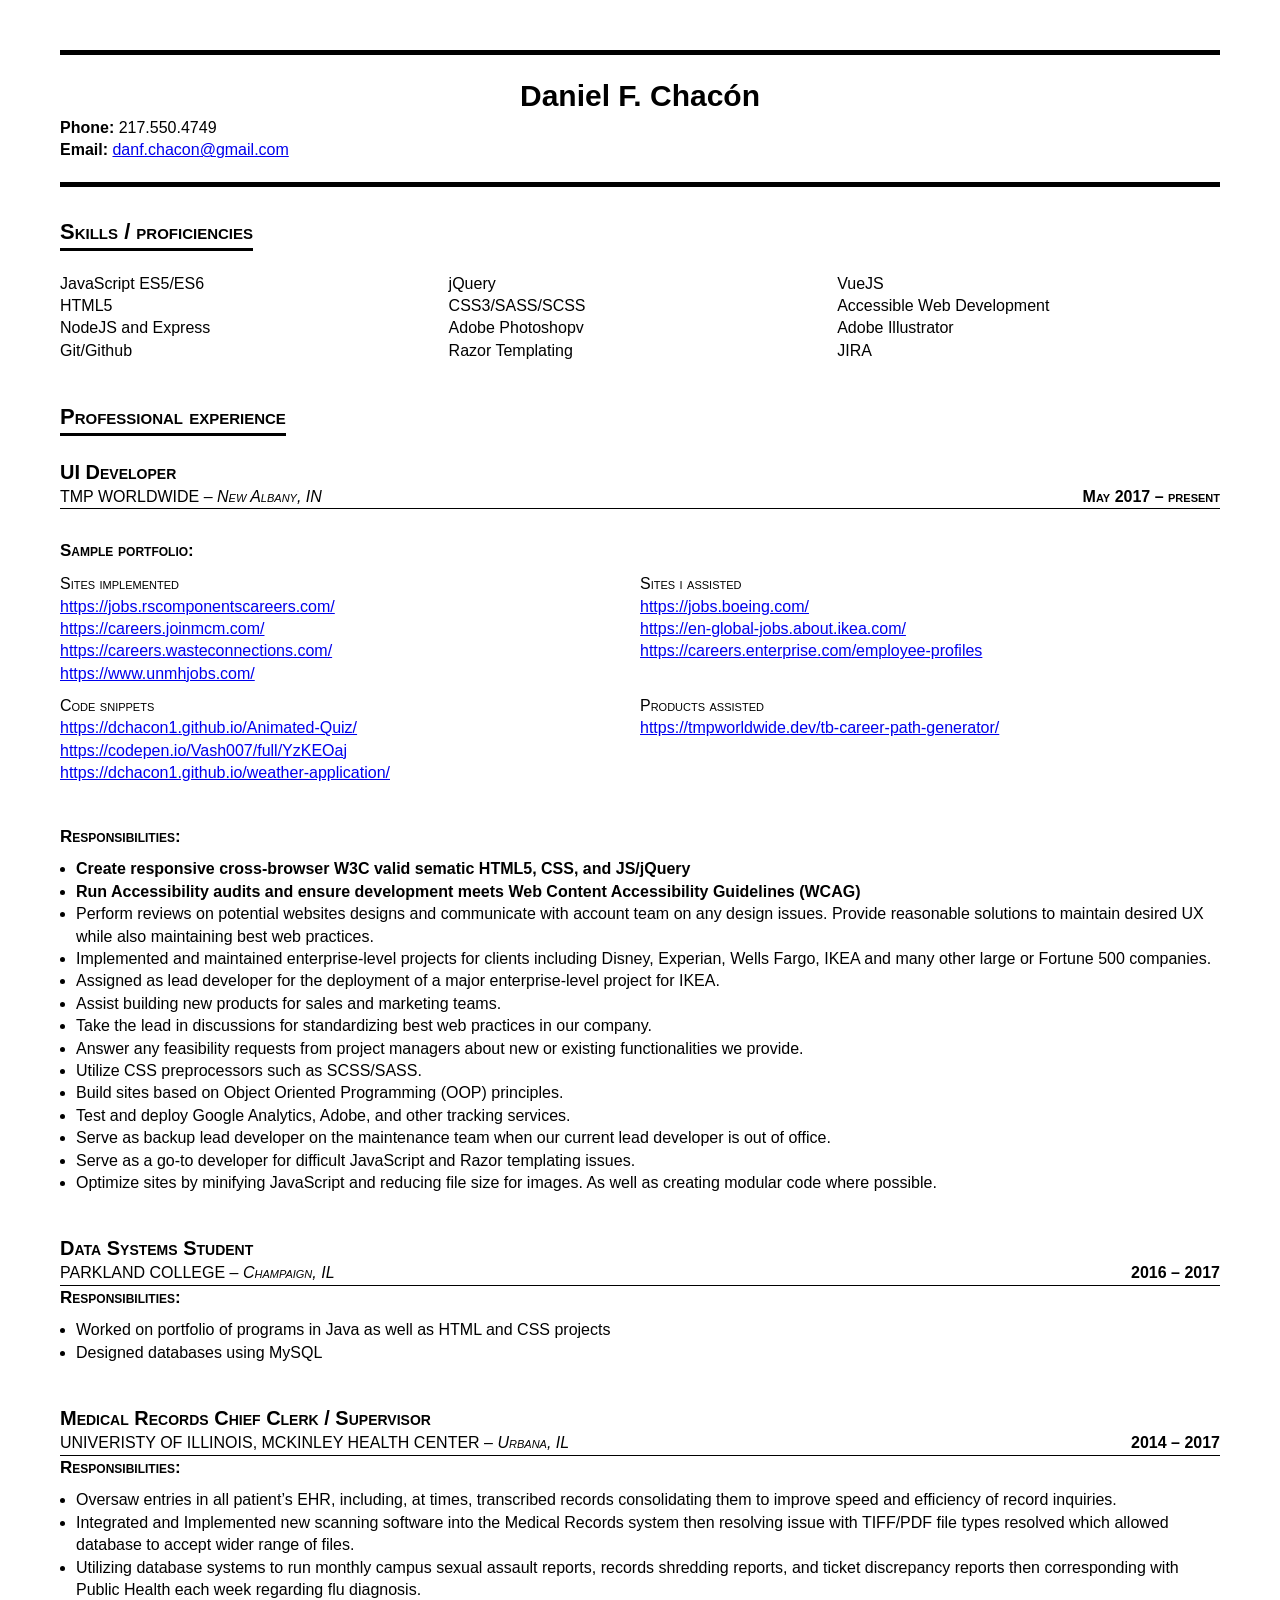
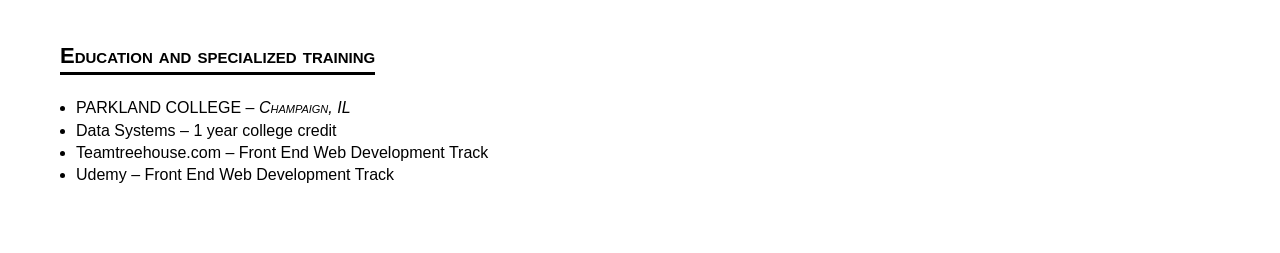
==== index.html @ 180a4549 "Rename resume to index.html" ====
<!DOCTYPE html>
<html lang="en">
    <head>
        <meta charset="utf-8">
        <meta name="viewport" content="width=device-width, initial-scale=1">
        <meta name="robots" content="noindex, nofollow" />
        <link rel="shortcut icon" type="image/png" sizes="32x32" href="#">
        <title>Resume</title>

        <link rel="stylesheet" href="./css/style.css">
    </head>
    <body>
        <div class="page-wrapper">
            <header class="page-header">
                <h1 class="page-heading">Daniel F. Chacón</h1>

                <p><b>Phone:</b> 217.550.4749</p>
                <p><b>Email:</b> <a href="mailto:danf.chacon@gmail.com">danf.chacon@gmail.com</a></p>

            </header>

            <main class="page-main">
                <section class="main-skills">
                    <h2 class="section-heading">Skills / Proficiencies</h2>

                    <ul class="flex-three-col skill-list">
                        <li>JavaScript ES5/ES6</li>
                        <li>jQuery</li>
                        <li>VueJS</li>
                        <li>HTML5</li>
                        <li>CSS3/SASS/SCSS</li>
                        <li>Accessible Web Development</li>
                        <li>NodeJS and Express</li>
                        <li>Adobe Photoshopv</li>
                        <li>Adobe Illustrator</li>
                        <li>Git/Github</li>
                        <li>Razor Templating</li>
                        <li>JIRA</li>
                    </ul>
                </section>
                

                <section class="main-experience">
                    <h2 class="section-heading">Professional Experience</h2>

                    <div class="job-details">
                        <h3 class="job-title">UI Developer</h3>

                        <div class="descriptor-wrapper">
                            <p><span class="job-company">TMP Worldwide</span> &ndash; <i class="job-location">New Albany, IN</i></p>
                            <p class="job-date">May 2017 &ndash; Present</p>
                        </div>
    

                        <div class="portfolio-addition">
                            <h4 class="section-sub-heading">Sample Portfolio</h4>
    
                            <dl class="flex-two-col portfolio-list">
                                <div>
                                    <dt class="portfolio-list__title">Sites Implemented</dt>
                                    <dd class="portfolio-list__desc">
                                        <ul>
                                            <li><a href="https://jobs.rscomponentscareers.com/" rel="nofollow noreferrer">https://jobs.rscomponentscareers.com/</a></li>
                                            <li><a href="https://careers.joinmcm.com/" rel="nofollow noreferrer">https://careers.joinmcm.com/</a></li>
                                            <li><a href="https://careers.wasteconnections.com/" rel="nofollow noreferrer">https://careers.wasteconnections.com/</a></li>
                                            <li><a href="https://www.unmhjobs.com/" rel="nofollow noreferrer">https://www.unmhjobs.com/</a></li>
                                        </ul>
                                    </dd>
                                </div>
                                
                                <div>
                                    <dt class="portfolio-list__title">Sites I assisted</dt>
                                    <dd class="portfolio-list__desc">
                                        <ul>
                                            <li><a href="https://jobs.boeing.com/" rel="nofollow noreferrer">https://jobs.boeing.com/</a></li>
                                            <li><a href="https://en-global-jobs.about.ikea.com/" rel="nofollow noreferrer">https://en-global-jobs.about.ikea.com/</a></li>
                                            <li><a href="https://careers.enterprise.com/employee-profiles " rel="nofollow noreferrer">https://careers.enterprise.com/employee-profiles </a></li>
                                        </ul>
                                    </dd>
                                </div>
                                    
                                <div>
                                    <dt class="portfolio-list__title">Code Snippets</dt>
                                    <dd class="portfolio-list__desc">
                                        <ul>
                                            <li><a href="https://dchacon1.github.io/Animated-Quiz/" rel="nofollow noreferrer">https://dchacon1.github.io/Animated-Quiz/</a></li>
                                            <li><a href="https://codepen.io/Vash007/full/YzKEOaj" rel="nofollow noreferrer">https://codepen.io/Vash007/full/YzKEOaj</a></li>
                                            <li><a href="https://dchacon1.github.io/weather-application/" rel="nofollow noreferrer">https://dchacon1.github.io/weather-application/</a></li>
                                        </ul>
                                    </dd>
                                </div>
                                    
                                <div>
                                    <dt class="portfolio-list__title">Products Assisted</dt>
                                    <dd class="portfolio-list__desc">
                                        <ul>
                                            <li><a href="https://tmpworldwide.dev/tb-career-path-generator/" rel="nofollow noreferrer">https://tmpworldwide.dev/tb-career-path-generator/</a></li>
                                        </ul>
                                    </dd>
                                </div>
        
                            </dl>
                        </div>
                        
    
                        <h4 class="section-sub-heading">Responsibilities</h4>
    
                        <ul class="disc-list">
                            <li><b>Create responsive cross-browser W3C valid sematic HTML5, CSS, and JS/jQuery</b></li>
                            <li><b>Run Accessibility audits and ensure development meets Web Content Accessibility Guidelines (WCAG)</b> </li>
                            <li>Perform reviews on potential websites designs and communicate with account team on any design issues. Provide reasonable solutions to maintain desired UX while also maintaining best web practices.</li>
                            <li>Implemented and maintained enterprise-level projects for clients including Disney, Experian, Wells Fargo, IKEA and many other large or Fortune 500 companies.</li>
                            <li>Assigned as lead developer for the deployment of a major enterprise-level project for IKEA.</li>
                            <li>Assist building new products for sales and marketing teams.</li>
                            <li>Take the lead in discussions for standardizing best web practices in our company.</li>
                            <li>Answer any feasibility requests from project managers about new or existing functionalities we provide.</li>
                            <li>Utilize CSS preprocessors such as SCSS/SASS.</li>
                            <li>Build sites based on Object Oriented Programming (OOP) principles. </li>
                            <li>Test and deploy Google Analytics, Adobe, and other tracking services.</li>
                            <li>Serve as backup lead developer on the maintenance team when our current lead developer is out of office.</li>
                            <li>Serve as a go-to developer for difficult JavaScript and Razor templating issues.</li>
                            <li>Optimize sites by minifying JavaScript and reducing file size for images. As well as creating modular code where possible.</li>
                        </ul>
                    </div>




    
                    <div class="job-details">
                        <h3 class="job-title">Data Systems Student</h3>

                        <div class="descriptor-wrapper">
                            <p><span class="job-company">Parkland College</span> &ndash; <i class="job-location">Champaign, IL</i></p>
                            <p class="job-date">2016 &ndash; 2017</p>
                        </div>

                        <h4 class="section-sub-heading">Responsibilities</h4>
                        
                        <ul class="disc-list">
                            <li>Worked on portfolio of programs in Java as well as HTML and CSS projects</li>
                            <li>Designed databases using MySQL</li>
                        </ul>
                    </div>




                    <div class="job-details">
                        <h3 class="job-title">Medical Records Chief Clerk / Supervisor</h3>

                        <div class="descriptor-wrapper">
                            <p><span class="job-company">Univeristy of Illinois, McKinley Health Center</span> &ndash; <i class="job-location">Urbana, IL</i></p>
                            <p class="job-date">2014 &ndash; 2017</p>
                        </div>

                        <h4 class="section-sub-heading">Responsibilities</h4>
                        
                        <ul class="disc-list">
                            <li>Oversaw entries in all patient’s EHR, including, at times, transcribed records consolidating them to improve speed and efficiency of record inquiries.</li>
                            <li>Integrated and Implemented new scanning software into the Medical Records system then resolving issue with TIFF/PDF file types resolved which allowed database to accept wider range of files.</li>
                            <li>Utilizing database systems to run monthly campus sexual assault reports, records shredding reports, and ticket discrepancy reports then corresponding with Public Health each week regarding flu diagnosis.</li> 
                        </ul>
                    </div>
                    
                </section>

                <section class="education">
                    <h2 class="section-heading">Education and Specialized Training</h2>

                    <ul class="disc-list">
                        <li><span class="job-company">Parkland College</span> &ndash; <i class="job-location">Champaign, IL</i></li>
                        <li>Data Systems &ndash; 1 year college credit</li>
                        <li>Teamtreehouse.com &ndash; Front End Web Development Track</li>
                        <li>Udemy &ndash; Front End Web Development Track</li>
                    </ul>
                </section>

            </main>
            <footer>

            </footer>
        </div>
    </body>
</html>
---- css/style.css ----
a,abbr,acronym,address,applet,article,aside,audio,b,big,blockquote,body,button,canvas,caption,center,cite,code,dd,del,details,dfn,div,dl,dt,em,embed,fieldset,figcaption,figure,footer,form,h1,h2,h3,h4,h5,h6,header,hgroup,html,i,iframe,img,input,ins,kbd,label,legend,li,main,mark,menu,nav,object,ol,output,p,pre,q,ruby,s,samp,section,section,select,small,span,strike,strong,sub,summary,sup,table,tbody,td,textarea,tfoot,th,thead,time,tr,tt,u,ul,var,video{margin:0;padding:0;border:0;font-size:100%;font:inherit;vertical-align:baseline}article,aside,details,figcaption,figure,footer,header,hgroup,main,menu,nav,section{display:block}ol,ul{padding:0;margin:0;list-style:none}blockquote,q{quotes:none}blockquote:after,blockquote:before,q:after,q:before{content:'';content:none}table{border-collapse:collapse;border-spacing:0}[role="button"],[type='submit'],[type='button'],[type='reset'],button{border:none;border-radius:0;background:none;cursor:pointer;padding:0;-webkit-appearance:none;-moz-appearance:none;appearance:none;-webkit-border-radius:0}[type="checkbox"],[type="radio"],[type="checkbox"]+label,[type="radio"]+label{cursor:pointer}b,strong{font-weight:bold}*{box-sizing:border-box}.page-header,.section-heading,.descriptor-wrapper{border-style:solid;border-color:#000}.section-heading,.section-sub-heading,.portfolio-list__title,.job-title,.job-company,.job-location,.job-date{font-variant:small-caps;text-transform:lowercase}.section-heading::first-letter,.section-sub-heading::first-letter,.portfolio-list__title::first-letter,.job-title::first-letter,.job-company::first-letter,.job-location::first-letter,.job-date::first-letter{text-transform:uppercase}html{background-color:gray}body{font-family:-apple-system, BlinkMacSystemFont, 'Segoe UI', Roboto, Oxygen, Ubuntu, Cantarell, 'Open Sans', 'Helvetica Neue', sans-serif;margin-left:auto;margin-right:auto;max-width:1440px;background-color:#fff;font-size:16px;line-height:1.4}.page-wrapper{margin-left:auto;margin-right:auto;max-width:1200px;padding:50px 20px}.page-header{border-top-width:5px;border-bottom-width:5px;padding:20px 0;margin-bottom:30px}.page-heading{font-size:30px;font-weight:bold;text-align:center}.section-heading,.section-sub-heading{font-weight:bold}.section-heading{margin-bottom:1em;font-size:22px;border-bottom-width:3px;display:inline-block}.section-sub-heading{font-size:17px;margin-bottom:10px}.section-sub-heading:after{content:':'}.disc-list{margin-left:1em;margin-bottom:1em;list-style:disc}.flex-three-col{display:flex;flex-wrap:wrap;justify-content:space-between}.flex-three-col>*{flex:0 0 33%;min-width:33%}.flex-two-col,.descriptor-wrapper{display:flex;flex-wrap:wrap;justify-content:space-between}.flex-two-col>*,.descriptor-wrapper>*{flex:0 0 50%;min-width:50%}.main-skills{margin-bottom:20px}.skill-list{padding:0 0 20px}.portfolio-addition{margin:30px 0}.portfolio-list{margin-bottom:30px}.portfolio-list>*{margin-bottom:10px}.descriptor-wrapper{border-bottom-width:1px}.descriptor-wrapper>*:last-child{text-align:right}.job-details{margin-bottom:40px}.job-title{font-size:20px;font-weight:bold;text-transform:capitalize}.job-company{text-transform:uppercase}.job-location{font-style:italic;text-transform:capitalize}.job-date{font-weight:bold}
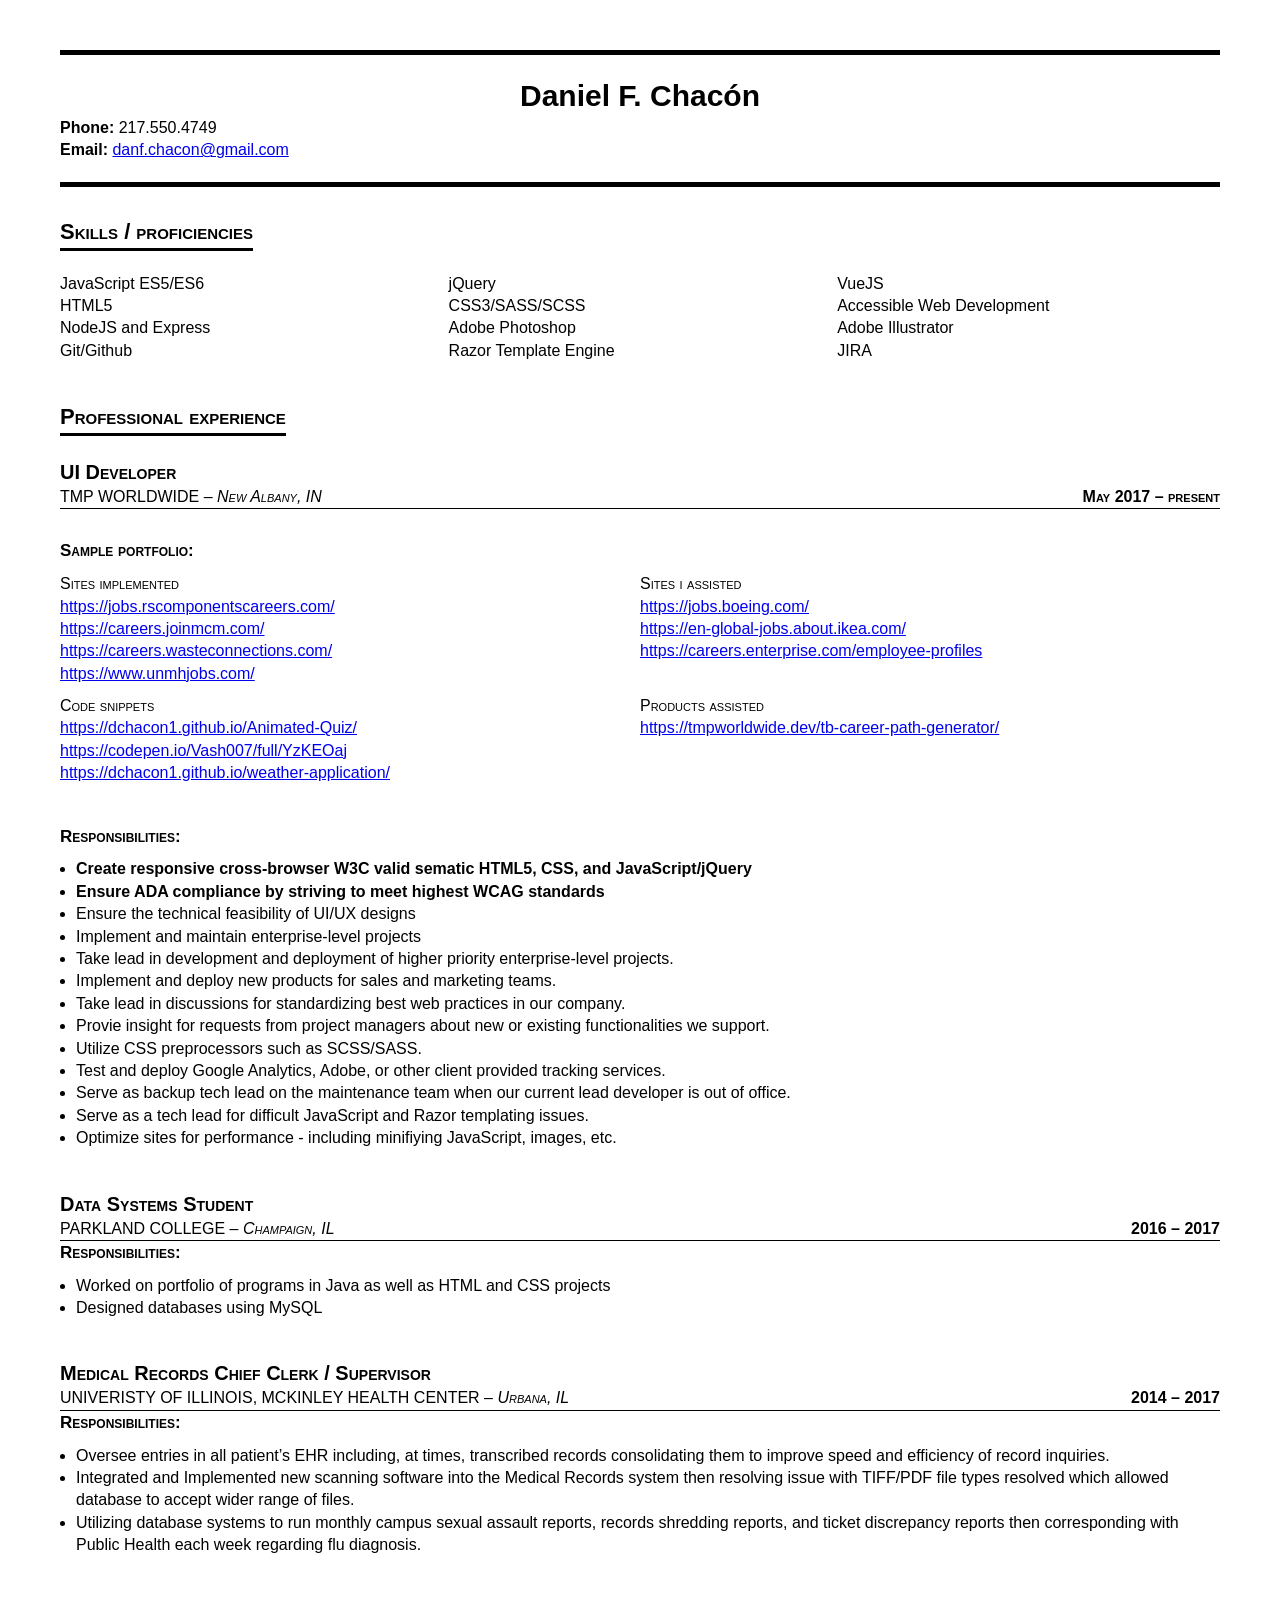
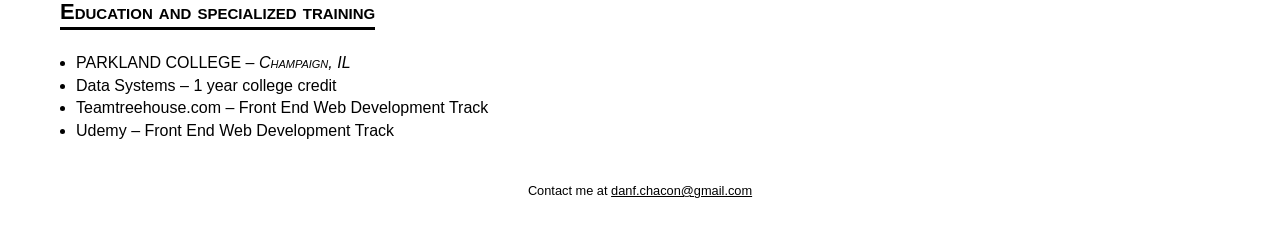
==== commit aa9de6ab: "Restructure directory, correct spelling errors, add footer" ====
--- a/index.html
+++ b/index.html
@@ -4,10 +4,10 @@
         <meta charset="utf-8">
         <meta name="viewport" content="width=device-width, initial-scale=1">
         <meta name="robots" content="noindex, nofollow" />
-        <link rel="shortcut icon" type="image/png" sizes="32x32" href="#">
+        <link rel="shortcut icon" type="image/png" sizes="32x32" href="./public/images/favicon.png">
         <title>Resume</title>
 
-        <link rel="stylesheet" href="./css/style.css">
+        <link rel="stylesheet" href="./public/css/style.css">
     </head>
     <body>
         <div class="page-wrapper">
@@ -31,10 +31,10 @@
                         <li>CSS3/SASS/SCSS</li>
                         <li>Accessible Web Development</li>
                         <li>NodeJS and Express</li>
-                        <li>Adobe Photoshopv</li>
+                        <li>Adobe Photoshop</li>
                         <li>Adobe Illustrator</li>
                         <li>Git/Github</li>
-                        <li>Razor Templating</li>
+                        <li>Razor Template Engine</li>
                         <li>JIRA</li>
                     </ul>
                 </section>
@@ -106,20 +106,19 @@
                         <h4 class="section-sub-heading">Responsibilities</h4>
     
                         <ul class="disc-list">
-                            <li><b>Create responsive cross-browser W3C valid sematic HTML5, CSS, and JS/jQuery</b></li>
-                            <li><b>Run Accessibility audits and ensure development meets Web Content Accessibility Guidelines (WCAG)</b> </li>
-                            <li>Perform reviews on potential websites designs and communicate with account team on any design issues. Provide reasonable solutions to maintain desired UX while also maintaining best web practices.</li>
-                            <li>Implemented and maintained enterprise-level projects for clients including Disney, Experian, Wells Fargo, IKEA and many other large or Fortune 500 companies.</li>
-                            <li>Assigned as lead developer for the deployment of a major enterprise-level project for IKEA.</li>
-                            <li>Assist building new products for sales and marketing teams.</li>
-                            <li>Take the lead in discussions for standardizing best web practices in our company.</li>
-                            <li>Answer any feasibility requests from project managers about new or existing functionalities we provide.</li>
+                            <li><b>Create responsive cross-browser W3C valid sematic HTML5, CSS, and JavaScript/jQuery</b></li>
+                            <li><b>Ensure ADA compliance by striving to meet highest WCAG standards</b> </li>
+                            <li>Ensure the technical feasibility of UI/UX designs</li>
+                            <li>Implement and maintain enterprise-level projects</li>
+                            <li>Take lead in development and deployment of higher priority enterprise-level projects.</li>
+                            <li>Implement and deploy new products for sales and marketing teams.</li>
+                            <li>Take lead in discussions for standardizing best web practices in our company.</li>
+                            <li>Provie insight for requests from project managers about new or existing functionalities we support.</li>
                             <li>Utilize CSS preprocessors such as SCSS/SASS.</li>
-                            <li>Build sites based on Object Oriented Programming (OOP) principles. </li>
-                            <li>Test and deploy Google Analytics, Adobe, and other tracking services.</li>
-                            <li>Serve as backup lead developer on the maintenance team when our current lead developer is out of office.</li>
-                            <li>Serve as a go-to developer for difficult JavaScript and Razor templating issues.</li>
-                            <li>Optimize sites by minifying JavaScript and reducing file size for images. As well as creating modular code where possible.</li>
+                            <li>Test and deploy Google Analytics, Adobe, or other client provided tracking services.</li>
+                            <li>Serve as backup tech lead on the maintenance team when our current lead developer is out of office.</li>
+                            <li>Serve as a tech lead for difficult JavaScript and Razor templating issues.</li>
+                            <li>Optimize sites for performance - including minifiying JavaScript, images, etc.</li>
                         </ul>
                     </div>
 
@@ -157,7 +156,7 @@
                         <h4 class="section-sub-heading">Responsibilities</h4>
                         
                         <ul class="disc-list">
-                            <li>Oversaw entries in all patient’s EHR, including, at times, transcribed records consolidating them to improve speed and efficiency of record inquiries.</li>
+                            <li>Oversee entries in all patient’s EHR including, at times, transcribed records consolidating them to improve speed and efficiency of record inquiries.</li>
                             <li>Integrated and Implemented new scanning software into the Medical Records system then resolving issue with TIFF/PDF file types resolved which allowed database to accept wider range of files.</li>
                             <li>Utilizing database systems to run monthly campus sexual assault reports, records shredding reports, and ticket discrepancy reports then corresponding with Public Health each week regarding flu diagnosis.</li> 
                         </ul>
@@ -177,8 +176,9 @@
                 </section>
 
             </main>
-            <footer>
 
+            <footer class="page-footer">
+                <small>Contact me at <a href="mailto:danf.chacon@gmail.com">danf.chacon@gmail.com</a></small>
             </footer>
         </div>
     </body>
--- a/public/css/style.css
+++ b/public/css/style.css
@@ -0,0 +1 @@
+a,abbr,acronym,address,applet,article,aside,audio,b,big,blockquote,body,button,canvas,caption,center,cite,code,dd,del,details,dfn,div,dl,dt,em,embed,fieldset,figcaption,figure,footer,form,h1,h2,h3,h4,h5,h6,header,hgroup,html,i,iframe,img,input,ins,kbd,label,legend,li,main,mark,menu,nav,object,ol,output,p,pre,q,ruby,s,samp,section,section,select,small,span,strike,strong,sub,summary,sup,table,tbody,td,textarea,tfoot,th,thead,time,tr,tt,u,ul,var,video{margin:0;padding:0;border:0;font-size:100%;font:inherit;vertical-align:baseline}article,aside,details,figcaption,figure,footer,header,hgroup,main,menu,nav,section{display:block}ol,ul{padding:0;margin:0;list-style:none}blockquote,q{quotes:none}blockquote:after,blockquote:before,q:after,q:before{content:'';content:none}table{border-collapse:collapse;border-spacing:0}[role="button"],[type='submit'],[type='button'],[type='reset'],button{border:none;border-radius:0;background:none;cursor:pointer;padding:0;-webkit-appearance:none;-moz-appearance:none;appearance:none;-webkit-border-radius:0}[type="checkbox"],[type="radio"],[type="checkbox"]+label,[type="radio"]+label{cursor:pointer}b,strong{font-weight:bold}*{box-sizing:border-box}.page-header,.section-heading,.descriptor-wrapper{border-style:solid;border-color:#000}.section-heading,.section-sub-heading,.portfolio-list__title,.job-title,.job-company,.job-location,.job-date{font-variant:small-caps;text-transform:lowercase}.section-heading::first-letter,.section-sub-heading::first-letter,.portfolio-list__title::first-letter,.job-title::first-letter,.job-company::first-letter,.job-location::first-letter,.job-date::first-letter{text-transform:uppercase}html{background-color:gray}body{font-family:-apple-system, BlinkMacSystemFont, 'Segoe UI', Roboto, Oxygen, Ubuntu, Cantarell, 'Open Sans', 'Helvetica Neue', sans-serif;margin-left:auto;margin-right:auto;max-width:1440px;background-color:#fff;font-size:16px;line-height:1.4}.page-wrapper{margin-left:auto;margin-right:auto;max-width:1200px;padding:50px 20px}.page-header{border-top-width:5px;border-bottom-width:5px;padding:20px 0;margin-bottom:30px}.page-main{margin-bottom:40px}.page-footer{font-size:80%;text-align:center}.page-footer a{color:#000}.page-heading{font-size:30px;font-weight:bold;text-align:center}.section-heading,.section-sub-heading{font-weight:bold}.section-heading{margin-bottom:1em;font-size:22px;border-bottom-width:3px;display:inline-block}.section-sub-heading{font-size:17px;margin-bottom:10px}.section-sub-heading:after{content:':'}.disc-list{margin-left:1em;margin-bottom:1em;list-style:disc}.flex-three-col{display:flex;flex-wrap:wrap;justify-content:space-between}.flex-three-col>*{flex:0 0 100%;max-width:100%}@media screen and (min-width: 550px){.flex-three-col>*{flex:0 0 50%;max-width:50%}}@media screen and (min-width: 1024px){.flex-three-col>*{flex:0 0 33%;max-width:33%}}.flex-two-col,.descriptor-wrapper{display:flex;flex-wrap:wrap;justify-content:space-between}.flex-two-col>*,.descriptor-wrapper>*{flex:0 0 100%;max-width:100%}@media screen and (min-width: 700px){.flex-two-col>*,.descriptor-wrapper>*{flex:0 0 50%;max-width:50%}}.main-skills{margin-bottom:20px}.skill-list{padding:0 0 20px}.portfolio-addition{margin:30px 0}.portfolio-list{margin-bottom:30px}.portfolio-list>*{margin-bottom:10px}.descriptor-wrapper{border-bottom-width:1px}.descriptor-wrapper>*:last-child{text-align:right}.job-details{margin-bottom:40px}.job-title{font-size:20px;font-weight:bold;text-transform:capitalize}.job-company{text-transform:uppercase}.job-location{font-style:italic;text-transform:capitalize}.job-date{font-weight:bold}
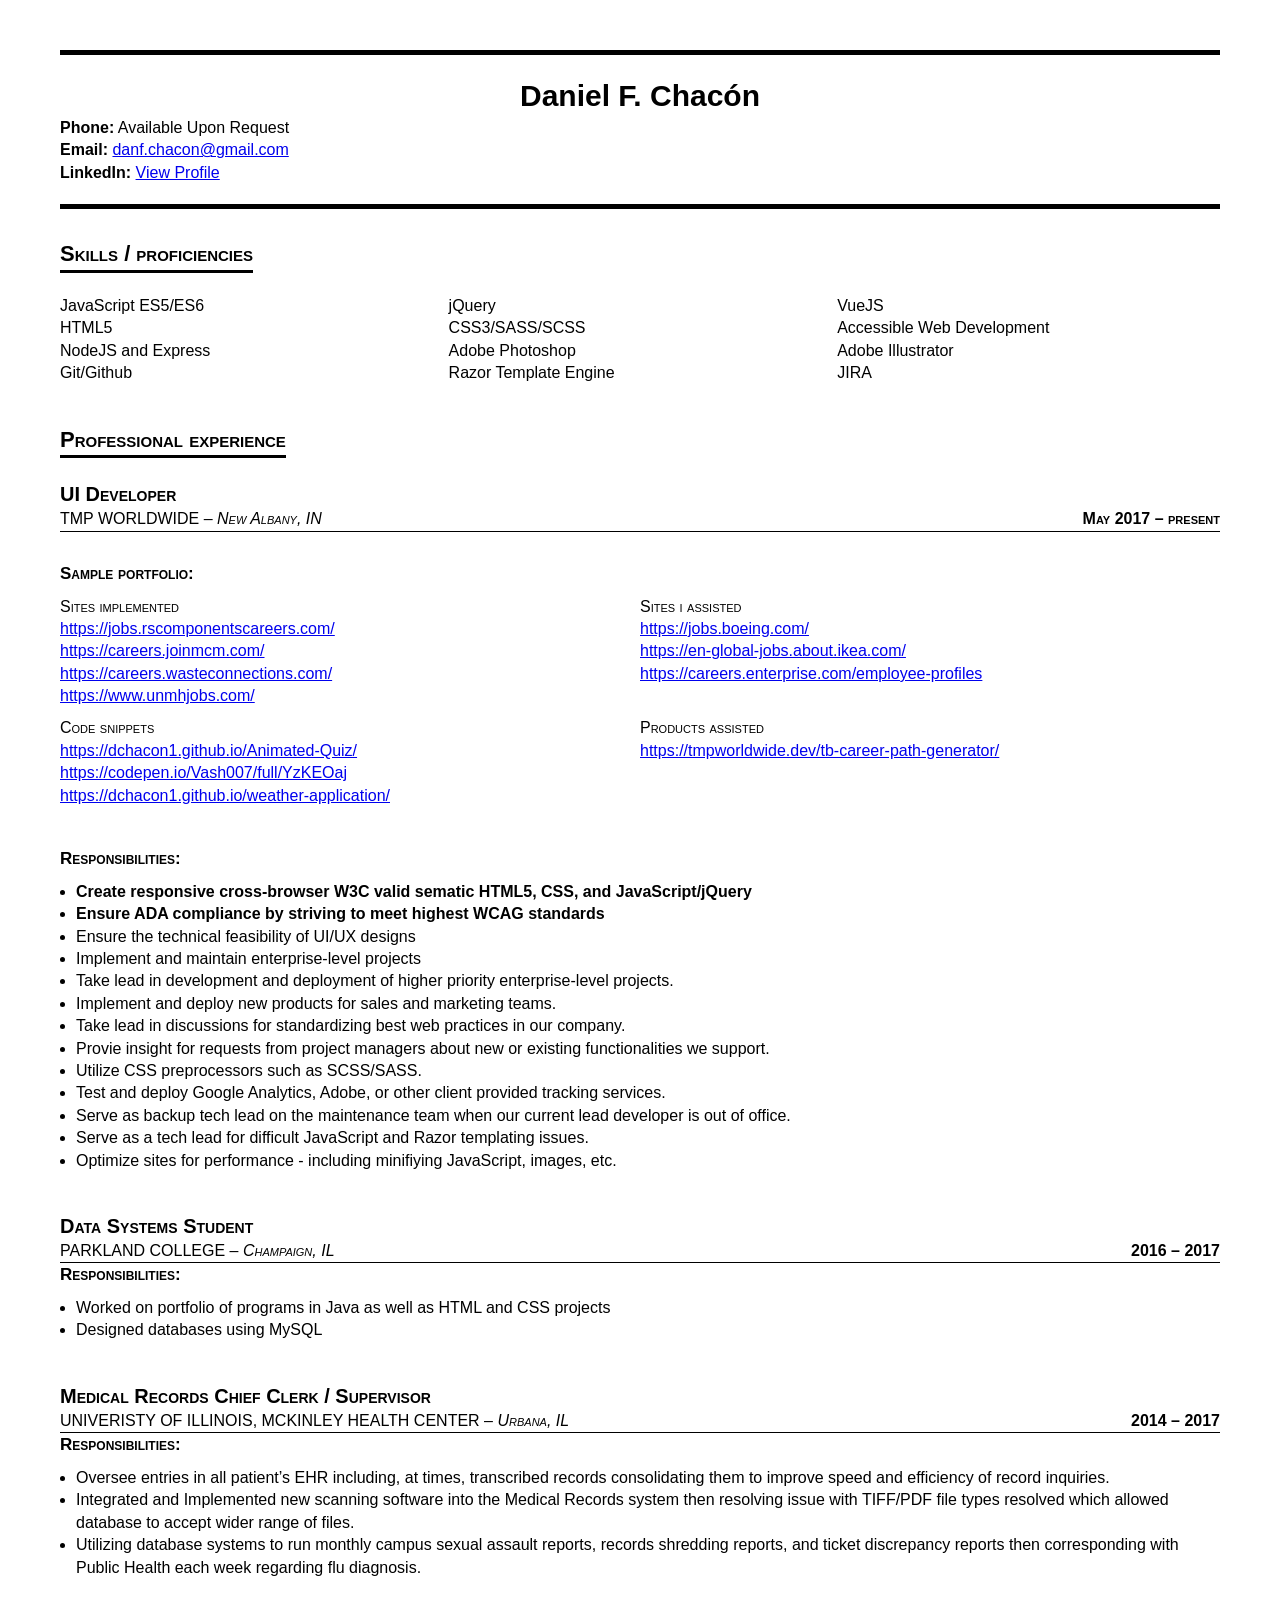
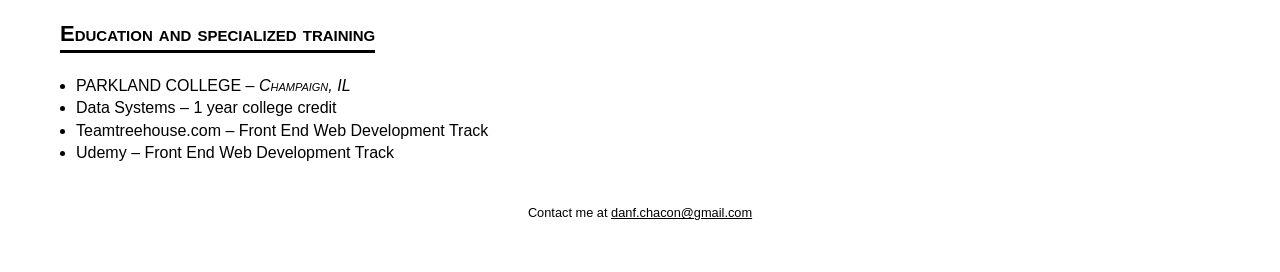
==== commit fff28760: "Remove phone number" ====
--- a/index.html
+++ b/index.html
@@ -14,8 +14,9 @@
             <header class="page-header">
                 <h1 class="page-heading">Daniel F. Chacón</h1>
 
-                <p><b>Phone:</b> 217.550.4749</p>
+                <p><b>Phone:</b> Available Upon Request</p>
                 <p><b>Email:</b> <a href="mailto:danf.chacon@gmail.com">danf.chacon@gmail.com</a></p>
+                <p><b>LinkedIn:</b> <a href="https://www.linkedin.com/in/danfchacon/">View Profile</a></p>
 
             </header>
 
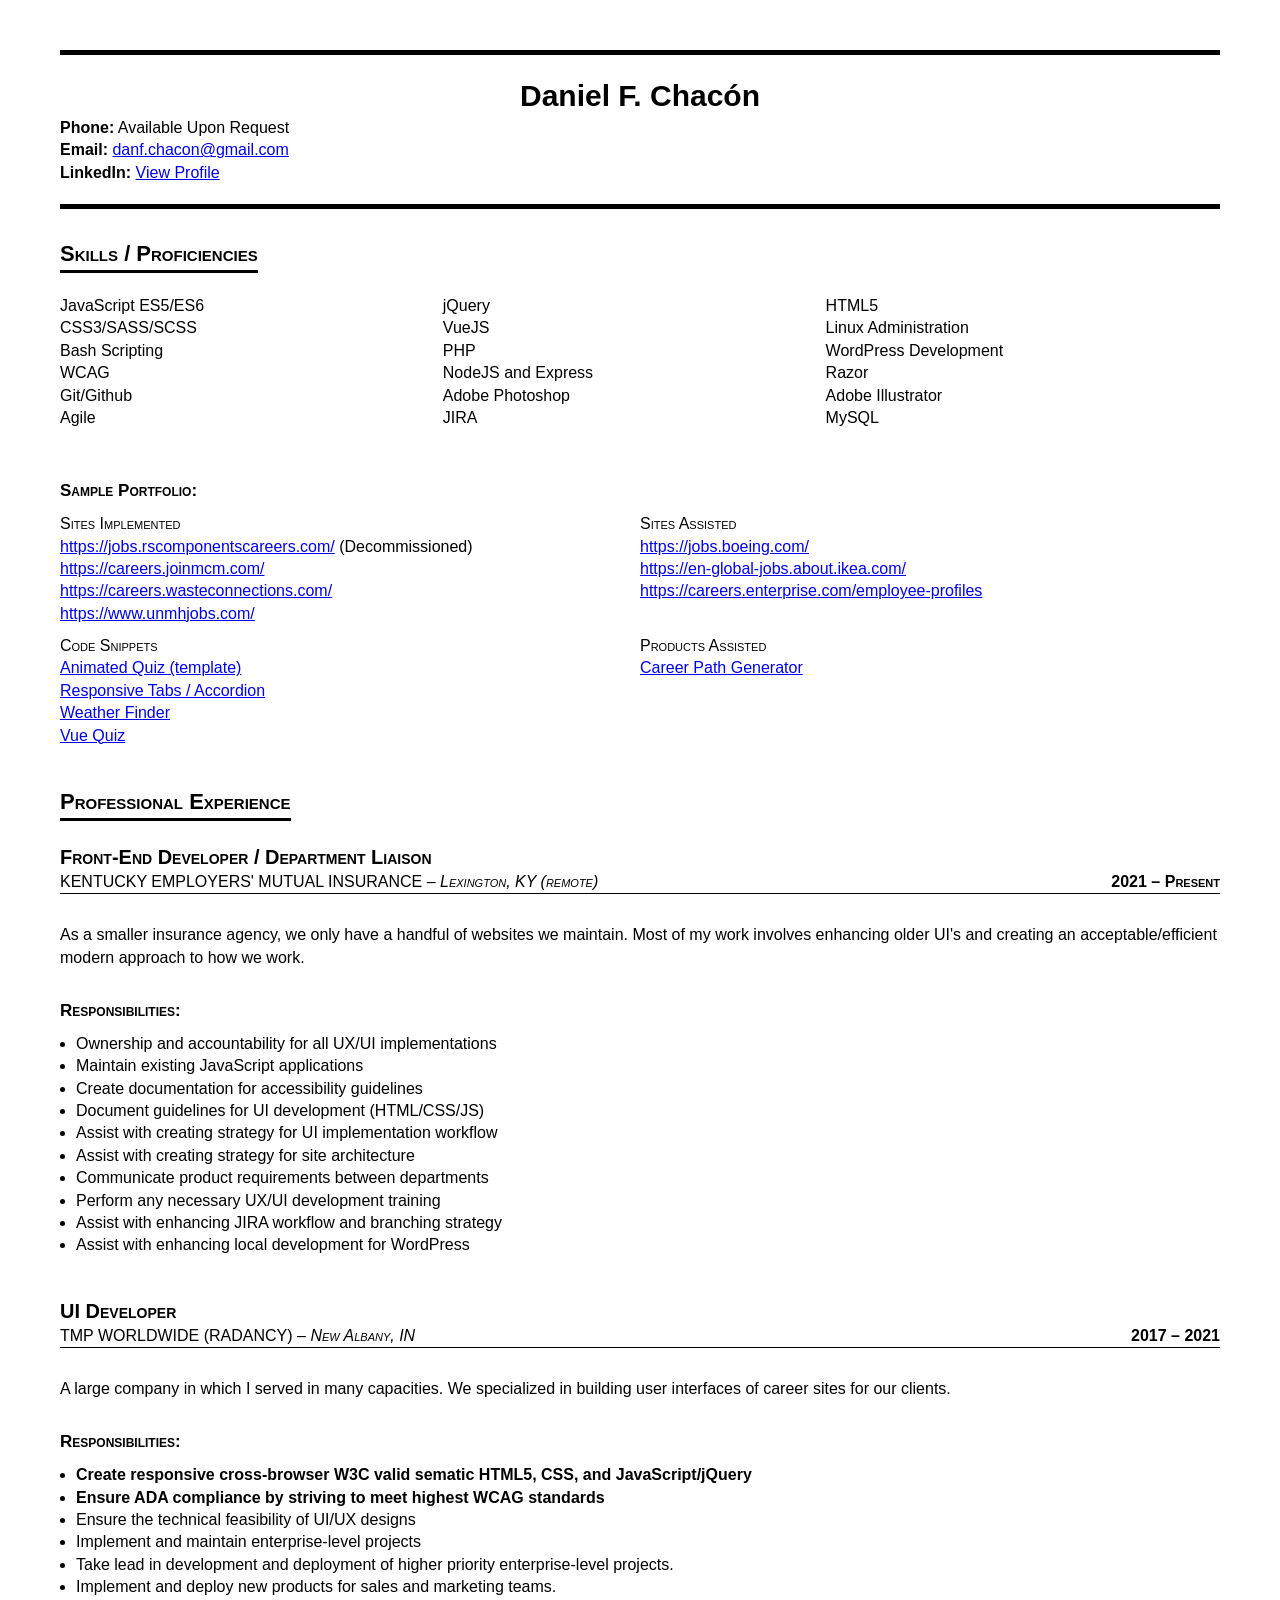
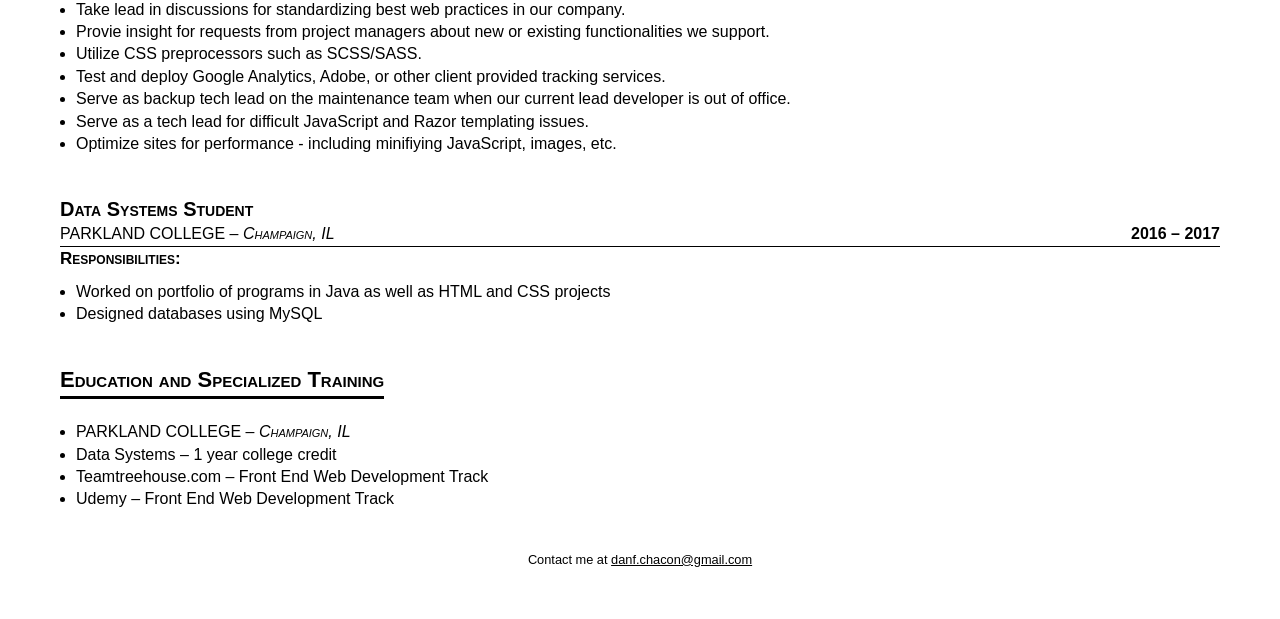
==== commit 38af242f: "Sync repo with production" ====
--- a/index.html
+++ b/index.html
@@ -27,85 +27,127 @@
                     <ul class="flex-three-col skill-list">
                         <li>JavaScript ES5/ES6</li>
                         <li>jQuery</li>
-                        <li>VueJS</li>
                         <li>HTML5</li>
                         <li>CSS3/SASS/SCSS</li>
-                        <li>Accessible Web Development</li>
+                        <li>VueJS</li>
+                        <li>Linux Administration</li>
+                        <li>Bash Scripting</li>
+                        <li>PHP</li>
+                        <li>WordPress Development</li>
+                        <li>WCAG</li>
                         <li>NodeJS and Express</li>
+                        <li>Razor</li>
+                        <li>Git/Github</li>
                         <li>Adobe Photoshop</li>
                         <li>Adobe Illustrator</li>
-                        <li>Git/Github</li>
-                        <li>Razor Template Engine</li>
+                        <li>Agile</li>
                         <li>JIRA</li>
+                        <li>MySQL</li>
                     </ul>
+
+                    <div class="portfolio-addition">
+                        <h3 class="section-sub-heading">Sample Portfolio</h3>
+
+                        <dl class="flex-two-col portfolio-list">
+                            <div>
+                                <dt class="portfolio-list__title">Sites Implemented</dt>
+                                <dd class="portfolio-list__desc">
+                                    <ul>
+                                        <li><a href="http://rscomponents.devdc.tech/" rel="nofollow noreferrer">https://jobs.rscomponentscareers.com/</a> (Decommissioned)</li>
+                                        <li><a href="https://careers.joinmcm.com/" rel="nofollow noreferrer">https://careers.joinmcm.com/</a></li>
+                                        <li><a href="https://careers.wasteconnections.com/" rel="nofollow noreferrer">https://careers.wasteconnections.com/</a></li>
+                                        <li><a href="https://www.unmhjobs.com/" rel="nofollow noreferrer">https://www.unmhjobs.com/</a></li>
+                                    </ul>
+                                </dd>
+                            </div>
+
+                            <div>
+                                <dt class="portfolio-list__title">Sites Assisted</dt>
+                                <dd class="portfolio-list__desc">
+                                    <ul>
+                                        <li><a href="https://jobs.boeing.com/" rel="nofollow noreferrer">https://jobs.boeing.com/</a></li>
+                                        <li><a href="https://en-global-jobs.about.ikea.com/" rel="nofollow noreferrer">https://en-global-jobs.about.ikea.com/</a></li>
+                                        <li><a href="https://careers.enterprise.com/employee-profiles " rel="nofollow noreferrer">https://careers.enterprise.com/employee-profiles </a></li>
+                                    </ul>
+                                </dd>
+                            </div>
+
+                            <div>
+                                <dt class="portfolio-list__title">Code Snippets</dt>
+                                <dd class="portfolio-list__desc">
+                                    <ul>
+                                        <li><a href="https://dchacon1.github.io/Animated-Quiz/" rel="nofollow noreferrer">Animated Quiz (template)</a></li>
+                                        <li><a href="https://codepen.io/Vash007/full/YzKEOaj" rel="nofollow noreferrer">Responsive Tabs / Accordion</a></li>
+                                        <li><a href="https://dchacon1.github.io/weather-application/" rel="nofollow noreferrer">Weather Finder</a></li>
+                                        <li><a href="https://codepen.io/Vash007/full/MWYrqRM" rel="nofollow noreferrer">Vue Quiz</a></li>
+                                    </ul>
+                                </dd>
+                            </div>
+
+                            <div>
+                                <dt class="portfolio-list__title">Products Assisted</dt>
+                                <dd class="portfolio-list__desc">
+                                    <ul>
+                                        <li><a href="https://dchacon1.github.io/career-path-template/" rel="nofollow noreferrer">Career Path Generator</a></li>
+                                    </ul>
+                                </dd>
+                            </div>
+
+                        </dl>
+                    </div>
                 </section>
-                
+
 
                 <section class="main-experience">
                     <h2 class="section-heading">Professional Experience</h2>
 
                     <div class="job-details">
+                        <h3 class="job-title">Front-end Developer / Department Liaison</h3>
+
+                        <div class="descriptor-wrapper">
+                            <p><span class="job-company">Kentucky Employers' Mutual Insurance</span> &ndash; <i class="job-location">Lexington, KY (remote)</i></p>
+                            <p class="job-date">2021 &ndash; Present</p>
+                        </div>
+
+                        <div class="portfolio-addition">
+                            <p>As a smaller insurance agency, we only have a handful of websites we maintain. Most of my work involves enhancing older UI's and creating an acceptable/efficient modern approach to how we work. </p>
+                        </div>
+
+                        <h4 class="section-sub-heading">Responsibilities</h4>
+
+                        <ul class="disc-list">
+                            <li>Ownership and accountability for all UX/UI implementations</li>
+                            <li>Maintain existing JavaScript applications</li>
+                            <li>Create documentation for accessibility guidelines</li>
+                            <li>Document guidelines for UI development (HTML/CSS/JS)</li>
+                            <li>Assist with creating strategy for UI implementation workflow</li>
+                            <li>Assist with creating strategy for site architecture</li>
+                            <li>Communicate product requirements between departments</li>
+                            <li>Perform any necessary UX/UI development training</li>
+                            <li>Assist with enhancing JIRA workflow and branching strategy</li>
+                            <li>Assist with enhancing local development for WordPress</li>
+                        </ul>
+                    </div>
+
+
+
+
+
+
+                    <div class="job-details">
                         <h3 class="job-title">UI Developer</h3>
 
                         <div class="descriptor-wrapper">
-                            <p><span class="job-company">TMP Worldwide</span> &ndash; <i class="job-location">New Albany, IN</i></p>
-                            <p class="job-date">May 2017 &ndash; Present</p>
-                        </div>
-    
+                            <p><span class="job-company">TMP Worldwide (Radancy)</span> &ndash; <i class="job-location">New Albany, IN</i></p>
+                            <p class="job-date">2017 &ndash; 2021</p>
+                        </div>
 
                         <div class="portfolio-addition">
-                            <h4 class="section-sub-heading">Sample Portfolio</h4>
-    
-                            <dl class="flex-two-col portfolio-list">
-                                <div>
-                                    <dt class="portfolio-list__title">Sites Implemented</dt>
-                                    <dd class="portfolio-list__desc">
-                                        <ul>
-                                            <li><a href="https://jobs.rscomponentscareers.com/" rel="nofollow noreferrer">https://jobs.rscomponentscareers.com/</a></li>
-                                            <li><a href="https://careers.joinmcm.com/" rel="nofollow noreferrer">https://careers.joinmcm.com/</a></li>
-                                            <li><a href="https://careers.wasteconnections.com/" rel="nofollow noreferrer">https://careers.wasteconnections.com/</a></li>
-                                            <li><a href="https://www.unmhjobs.com/" rel="nofollow noreferrer">https://www.unmhjobs.com/</a></li>
-                                        </ul>
-                                    </dd>
-                                </div>
-                                
-                                <div>
-                                    <dt class="portfolio-list__title">Sites I assisted</dt>
-                                    <dd class="portfolio-list__desc">
-                                        <ul>
-                                            <li><a href="https://jobs.boeing.com/" rel="nofollow noreferrer">https://jobs.boeing.com/</a></li>
-                                            <li><a href="https://en-global-jobs.about.ikea.com/" rel="nofollow noreferrer">https://en-global-jobs.about.ikea.com/</a></li>
-                                            <li><a href="https://careers.enterprise.com/employee-profiles " rel="nofollow noreferrer">https://careers.enterprise.com/employee-profiles </a></li>
-                                        </ul>
-                                    </dd>
-                                </div>
-                                    
-                                <div>
-                                    <dt class="portfolio-list__title">Code Snippets</dt>
-                                    <dd class="portfolio-list__desc">
-                                        <ul>
-                                            <li><a href="https://dchacon1.github.io/Animated-Quiz/" rel="nofollow noreferrer">https://dchacon1.github.io/Animated-Quiz/</a></li>
-                                            <li><a href="https://codepen.io/Vash007/full/YzKEOaj" rel="nofollow noreferrer">https://codepen.io/Vash007/full/YzKEOaj</a></li>
-                                            <li><a href="https://dchacon1.github.io/weather-application/" rel="nofollow noreferrer">https://dchacon1.github.io/weather-application/</a></li>
-                                        </ul>
-                                    </dd>
-                                </div>
-                                    
-                                <div>
-                                    <dt class="portfolio-list__title">Products Assisted</dt>
-                                    <dd class="portfolio-list__desc">
-                                        <ul>
-                                            <li><a href="https://tmpworldwide.dev/tb-career-path-generator/" rel="nofollow noreferrer">https://tmpworldwide.dev/tb-career-path-generator/</a></li>
-                                        </ul>
-                                    </dd>
-                                </div>
-        
-                            </dl>
-                        </div>
-                        
-    
+                            <p>A large company in which I served in many capacities. We specialized in building user interfaces of career sites for our clients.</p>
+                        </div>
+
                         <h4 class="section-sub-heading">Responsibilities</h4>
-    
+
                         <ul class="disc-list">
                             <li><b>Create responsive cross-browser W3C valid sematic HTML5, CSS, and JavaScript/jQuery</b></li>
                             <li><b>Ensure ADA compliance by striving to meet highest WCAG standards</b> </li>
@@ -126,7 +168,7 @@
 
 
 
-    
+
                     <div class="job-details">
                         <h3 class="job-title">Data Systems Student</h3>
 
@@ -136,33 +178,13 @@
                         </div>
 
                         <h4 class="section-sub-heading">Responsibilities</h4>
-                        
+
                         <ul class="disc-list">
                             <li>Worked on portfolio of programs in Java as well as HTML and CSS projects</li>
                             <li>Designed databases using MySQL</li>
                         </ul>
                     </div>
 
-
-
-
-                    <div class="job-details">
-                        <h3 class="job-title">Medical Records Chief Clerk / Supervisor</h3>
-
-                        <div class="descriptor-wrapper">
-                            <p><span class="job-company">Univeristy of Illinois, McKinley Health Center</span> &ndash; <i class="job-location">Urbana, IL</i></p>
-                            <p class="job-date">2014 &ndash; 2017</p>
-                        </div>
-
-                        <h4 class="section-sub-heading">Responsibilities</h4>
-                        
-                        <ul class="disc-list">
-                            <li>Oversee entries in all patient’s EHR including, at times, transcribed records consolidating them to improve speed and efficiency of record inquiries.</li>
-                            <li>Integrated and Implemented new scanning software into the Medical Records system then resolving issue with TIFF/PDF file types resolved which allowed database to accept wider range of files.</li>
-                            <li>Utilizing database systems to run monthly campus sexual assault reports, records shredding reports, and ticket discrepancy reports then corresponding with Public Health each week regarding flu diagnosis.</li> 
-                        </ul>
-                    </div>
-                    
                 </section>
 
                 <section class="education">
@@ -183,4 +205,4 @@
             </footer>
         </div>
     </body>
-</html>+</html>
--- a/public/css/style.css
+++ b/public/css/style.css
@@ -1 +1,234 @@
-a,abbr,acronym,address,applet,article,aside,audio,b,big,blockquote,body,button,canvas,caption,center,cite,code,dd,del,details,dfn,div,dl,dt,em,embed,fieldset,figcaption,figure,footer,form,h1,h2,h3,h4,h5,h6,header,hgroup,html,i,iframe,img,input,ins,kbd,label,legend,li,main,mark,menu,nav,object,ol,output,p,pre,q,ruby,s,samp,section,section,select,small,span,strike,strong,sub,summary,sup,table,tbody,td,textarea,tfoot,th,thead,time,tr,tt,u,ul,var,video{margin:0;padding:0;border:0;font-size:100%;font:inherit;vertical-align:baseline}article,aside,details,figcaption,figure,footer,header,hgroup,main,menu,nav,section{display:block}ol,ul{padding:0;margin:0;list-style:none}blockquote,q{quotes:none}blockquote:after,blockquote:before,q:after,q:before{content:'';content:none}table{border-collapse:collapse;border-spacing:0}[role="button"],[type='submit'],[type='button'],[type='reset'],button{border:none;border-radius:0;background:none;cursor:pointer;padding:0;-webkit-appearance:none;-moz-appearance:none;appearance:none;-webkit-border-radius:0}[type="checkbox"],[type="radio"],[type="checkbox"]+label,[type="radio"]+label{cursor:pointer}b,strong{font-weight:bold}*{box-sizing:border-box}.page-header,.section-heading,.descriptor-wrapper{border-style:solid;border-color:#000}.section-heading,.section-sub-heading,.portfolio-list__title,.job-title,.job-company,.job-location,.job-date{font-variant:small-caps;text-transform:lowercase}.section-heading::first-letter,.section-sub-heading::first-letter,.portfolio-list__title::first-letter,.job-title::first-letter,.job-company::first-letter,.job-location::first-letter,.job-date::first-letter{text-transform:uppercase}html{background-color:gray}body{font-family:-apple-system, BlinkMacSystemFont, 'Segoe UI', Roboto, Oxygen, Ubuntu, Cantarell, 'Open Sans', 'Helvetica Neue', sans-serif;margin-left:auto;margin-right:auto;max-width:1440px;background-color:#fff;font-size:16px;line-height:1.4}.page-wrapper{margin-left:auto;margin-right:auto;max-width:1200px;padding:50px 20px}.page-header{border-top-width:5px;border-bottom-width:5px;padding:20px 0;margin-bottom:30px}.page-main{margin-bottom:40px}.page-footer{font-size:80%;text-align:center}.page-footer a{color:#000}.page-heading{font-size:30px;font-weight:bold;text-align:center}.section-heading,.section-sub-heading{font-weight:bold}.section-heading{margin-bottom:1em;font-size:22px;border-bottom-width:3px;display:inline-block}.section-sub-heading{font-size:17px;margin-bottom:10px}.section-sub-heading:after{content:':'}.disc-list{margin-left:1em;margin-bottom:1em;list-style:disc}.flex-three-col{display:flex;flex-wrap:wrap;justify-content:space-between}.flex-three-col>*{flex:0 0 100%;max-width:100%}@media screen and (min-width: 550px){.flex-three-col>*{flex:0 0 50%;max-width:50%}}@media screen and (min-width: 1024px){.flex-three-col>*{flex:0 0 33%;max-width:33%}}.flex-two-col,.descriptor-wrapper{display:flex;flex-wrap:wrap;justify-content:space-between}.flex-two-col>*,.descriptor-wrapper>*{flex:0 0 100%;max-width:100%}@media screen and (min-width: 700px){.flex-two-col>*,.descriptor-wrapper>*{flex:0 0 50%;max-width:50%}}.main-skills{margin-bottom:20px}.skill-list{padding:0 0 20px}.portfolio-addition{margin:30px 0}.portfolio-list{margin-bottom:30px}.portfolio-list>*{margin-bottom:10px}.descriptor-wrapper{border-bottom-width:1px}.descriptor-wrapper>*:last-child{text-align:right}.job-details{margin-bottom:40px}.job-title{font-size:20px;font-weight:bold;text-transform:capitalize}.job-company{text-transform:uppercase}.job-location{font-style:italic;text-transform:capitalize}.job-date{font-weight:bold}
+a, abbr, acronym, address, applet, article, aside, audio, b, big, blockquote, body, button, canvas, caption, center, cite, code, dd, del, details, dfn, div, dl, dt, em, embed, fieldset, figcaption, figure, footer, form, h1, h2, h3, h4, h5, h6, header, hgroup, html, i, iframe, img, input, ins, kbd, label, legend, li, main, mark, menu, nav, object, ol, output, p, pre, q, ruby, s, samp, section, section, select, small, span, strike, strong, sub, summary, sup, table, tbody, td, textarea, tfoot, th, thead, time, tr, tt, u, ul, var, video {
+    margin: 0;
+    padding: 0;
+    border: 0;
+    font-size: 100%;
+    font: inherit;
+    vertical-align: baseline
+}
+
+article, aside, details, figcaption, figure, footer, header, hgroup, main, menu, nav, section {
+    display: block
+}
+
+ol, ul {
+    padding: 0;
+    margin: 0;
+    list-style: none
+}
+
+blockquote, q {
+    quotes: none
+}
+
+blockquote:after, blockquote:before, q:after, q:before {
+    content: '';
+    content: none
+}
+
+table {
+    border-collapse: collapse;
+    border-spacing: 0
+}
+
+[role="button"], [type='submit'], [type='button'], [type='reset'], button {
+    border: none;
+    border-radius: 0;
+    background: none;
+    cursor: pointer;
+    padding: 0;
+    -webkit-appearance: none;
+    -moz-appearance: none;
+    appearance: none;
+    -webkit-border-radius: 0
+}
+
+[type="checkbox"], [type="radio"], [type="checkbox"]+label, [type="radio"]+label {
+    cursor: pointer
+}
+
+b, strong {
+    font-weight: bold
+}
+
+* {
+    box-sizing: border-box
+}
+
+.page-header, .section-heading, .descriptor-wrapper {
+    border-style: solid;
+    border-color: #000
+}
+
+.section-heading, .section-sub-heading, .portfolio-list__title, .job-title, .job-company, .job-location, .job-date {
+    font-variant: small-caps;
+}
+
+.section-heading::first-letter, .section-sub-heading::first-letter, .portfolio-list__title::first-letter, .job-title::first-letter, .job-company::first-letter, .job-location::first-letter, .job-date::first-letter {
+    text-transform: uppercase
+}
+
+html {
+    background-color: gray
+}
+
+body {
+    font-family: -apple-system, BlinkMacSystemFont, 'Segoe UI', Roboto, Oxygen, Ubuntu, Cantarell, 'Open Sans', 'Helvetica Neue', sans-serif;
+    margin-left: auto;
+    margin-right: auto;
+    max-width: 1440px;
+    background-color: #fff;
+    font-size: 16px;
+    line-height: 1.4
+}
+
+.page-wrapper {
+    margin-left: auto;
+    margin-right: auto;
+    max-width: 1200px;
+    padding: 50px 20px
+}
+
+.page-header {
+    border-top-width: 5px;
+    border-bottom-width: 5px;
+    padding: 20px 0;
+    margin-bottom: 30px
+}
+
+.page-main {
+    margin-bottom: 40px
+}
+
+.page-footer {
+    font-size: 80%;
+    text-align: center
+}
+
+.page-footer a {
+    color: #000
+}
+
+.page-heading {
+    font-size: 30px;
+    font-weight: bold;
+    text-align: center
+}
+
+.section-heading, .section-sub-heading {
+    font-weight: bold
+}
+
+.section-heading {
+    margin-bottom: 1em;
+    font-size: 22px;
+    border-bottom-width: 3px;
+    display: inline-block
+}
+
+.section-sub-heading {
+    font-size: 17px;
+    margin-bottom: 10px
+}
+
+.section-sub-heading:after {
+    content: ':'
+}
+
+.disc-list {
+    margin-left: 1em;
+    margin-bottom: 1em;
+    list-style: disc
+}
+
+.flex-three-col {
+    display: flex;
+    flex-wrap: wrap;
+}
+
+.flex-three-col>* {
+    flex: 0 0 100%;
+    max-width: 100%
+}
+
+@media screen and (min-width: 550px) {
+    .flex-three-col>* {
+        flex: 0 0 50%;
+        max-width: 50%
+    }
+}
+
+@media screen and (min-width: 1024px) {
+    .flex-three-col>* {
+        flex: 0 0 33%;
+        max-width: 33%
+    }
+}
+
+.flex-two-col, .descriptor-wrapper {
+    display: flex;
+    flex-wrap: wrap;
+    justify-content: space-between
+}
+
+.flex-two-col>*, .descriptor-wrapper>* {
+    flex: 0 0 100%;
+    max-width: 100%
+}
+
+@media screen and (min-width: 700px) {
+    .flex-two-col>*, .descriptor-wrapper>* {
+        flex: 0 0 50%;
+        max-width: 50%
+    }
+}
+
+.main-skills {
+    margin-bottom: 20px
+}
+
+.skill-list {
+    padding: 0 0 20px
+}
+
+.portfolio-addition {
+    margin: 30px 0
+}
+
+.portfolio-list {
+    margin-bottom: 30px
+}
+
+.portfolio-list>* {
+    margin-bottom: 10px
+}
+
+.descriptor-wrapper {
+    border-bottom-width: 1px
+}
+
+.descriptor-wrapper>*:last-child {
+    text-align: right
+}
+
+.job-details {
+    margin-bottom: 40px
+}
+
+.job-title {
+    font-size: 20px;
+    font-weight: bold;
+    text-transform: capitalize
+}
+
+.job-company {
+    text-transform: uppercase
+}
+
+.job-location {
+    font-style: italic;
+}
+
+.job-date {
+    font-weight: bold
+}
